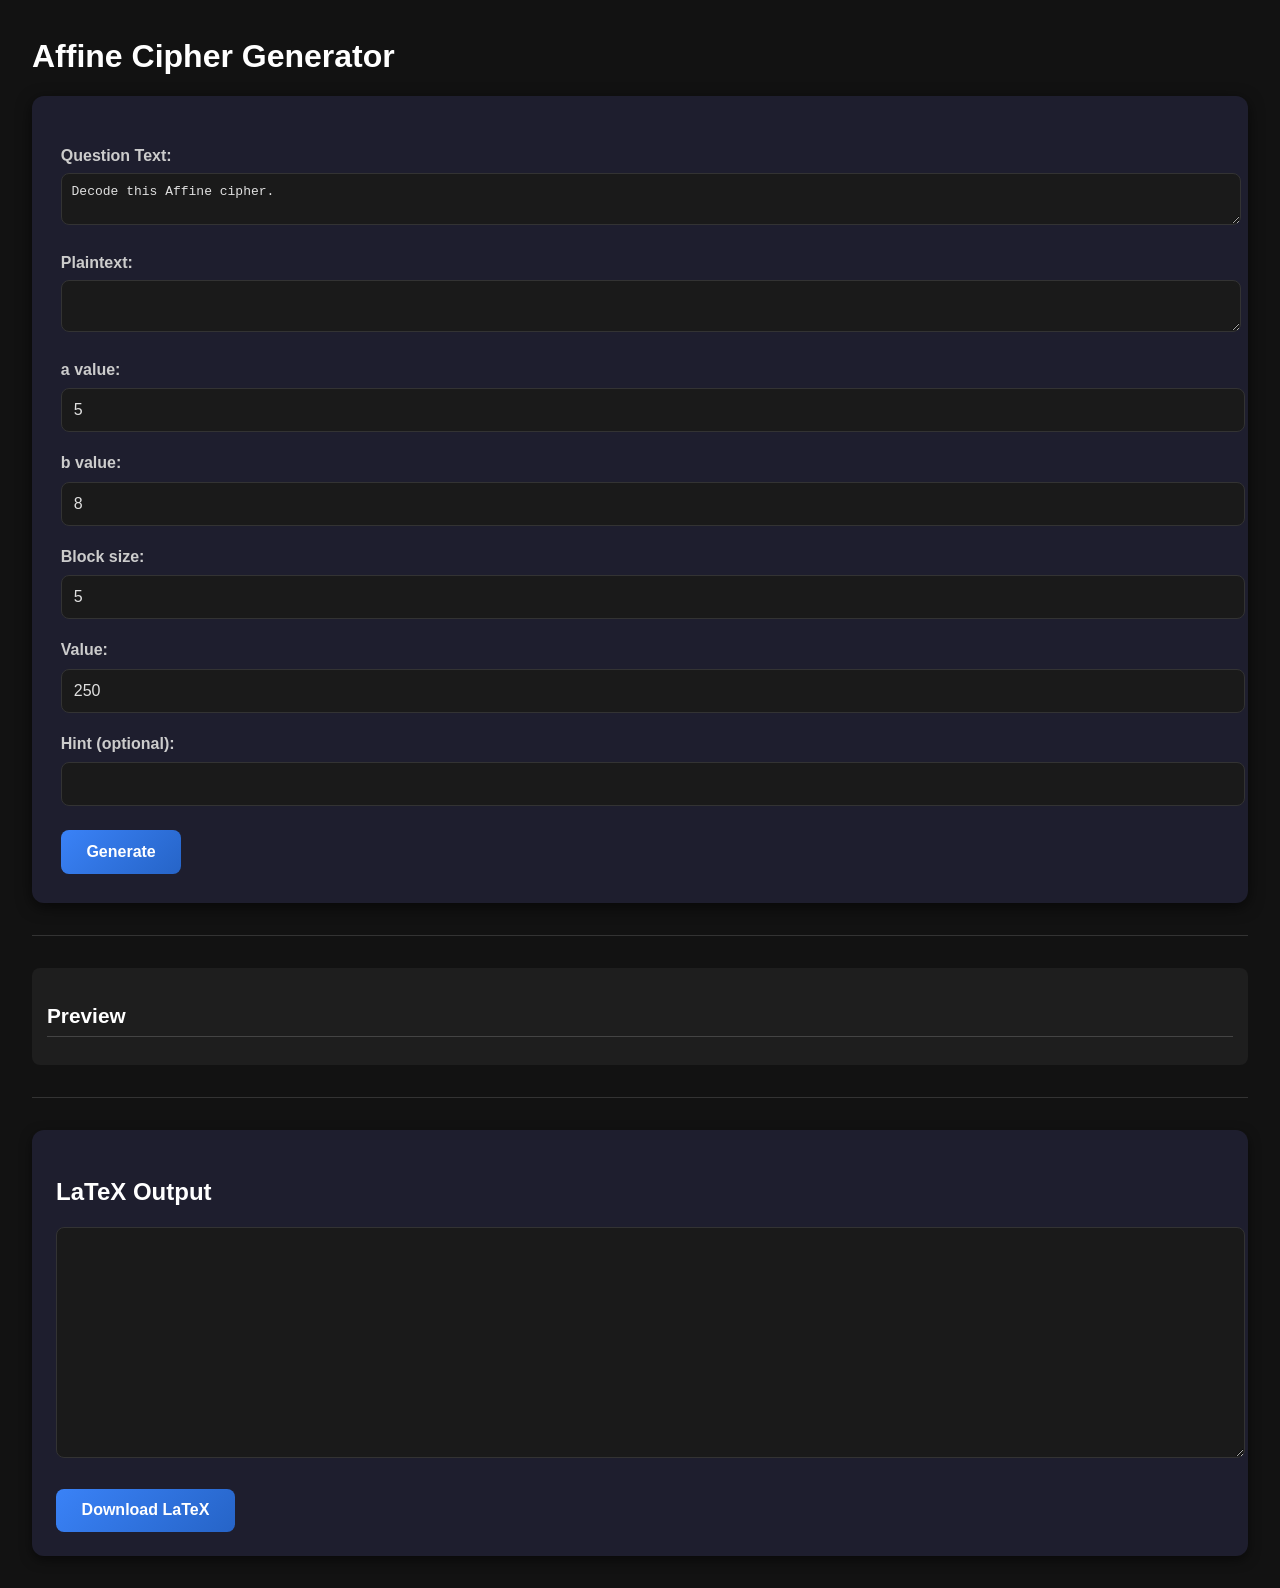
==== affine.html @ ffb8e873 "Add files via upload" ====
<!DOCTYPE html>
<html lang="en">
<head>
<meta charset="UTF-8">
<title>Affine Cipher Generator</title>
<link rel="stylesheet" href="cipherstyle.css">
</head>
<body>

<h1>Affine Cipher Generator</h1>

<form id="affineForm" onsubmit="event.preventDefault(); generateAffineCipher();">
  <label>
    Question Text:
    <textarea id="qtext">Decode this Affine cipher.</textarea>
  </label>
  <label>
    Plaintext:
    <textarea id="plaintext" required></textarea>
  </label>
  <label>
    a value:
    <input type="number" id="a" value="5" required>
  </label>
  <label>
    b value:
    <input type="number" id="b" value="8" required>
  </label>
  <label>
    Block size:
    <input type="number" id="bs" value="5" required>
  </label>
  <label>
    Value:
    <input type="number" id="value" value="250" required>
  </label>
  <label>
    Hint (optional):
    <input type="text" id="hint">
  </label>
  <button type="submit">Generate</button>
</form>

<div class="divider"></div>

<div class="preview">
  <h2>Preview</h2>
  <div id="cipherOutput"><pre></pre></div>
</div>

<div class="divider"></div>

<div class="output">
  <h2>LaTeX Output</h2>
  <textarea id="latexOutput" readonly rows="15"></textarea>
  <button onclick="downloadLatex()">Download LaTeX</button>
</div>

<script>
function affineEncode(s, a, b, bs){
  s = s.toUpperCase().replace(/[^A-Z]/g,"");
  let encoded = [];
  for(let i=0; i<s.length; i++){
    let val = ((s.charCodeAt(i) - 65)*a + b) % 26;
    encoded.push(String.fromCharCode(val + 65));
  }
  // Add block spacing
  let result = "";
  for(let i=0;i<encoded.length;i++){
    result += encoded[i];
    if((i+1) % bs === 0) result += " ";
  }
  return result.trim();
}

function affineFormatSentence(s){
  let words = s.split(" ");
  let formatted = "";
  let line = "";
  let len = 0;
  for(let word of words){
    if(len + word.length + 1 > 52){
      formatted += line.trim() + "\n\n\n";
      line = word + " ";
      len = word.length + 1;
    } else {
      line += word + " ";
      len += word.length + 1;
    }
  }
  formatted += line.trim();
  return formatted;
}

function generateAffineCipher(){
  const qtext = document.getElementById("qtext").value;
  const plaintext = document.getElementById("plaintext").value;
  const a = parseInt(document.getElementById("a").value);
  const b = parseInt(document.getElementById("b").value);
  const bs = parseInt(document.getElementById("bs").value);
  const value = document.getElementById("value").value;
  const hint = document.getElementById("hint").value;

  const encoded = affineEncode(plaintext, a, b, bs);
  const formatted = affineFormatSentence(encoded);

  // Preview
  document.getElementById("cipherOutput").innerHTML = "<pre>" + formatted + "</pre>";

  // LaTeX output
  let latex = [];
  if(hint){
    latex.push(`\\normalsize \\question[${value}] ${qtext} You are told that ${hint}`);
  } else {
    latex.push(`\\normalsize \\question[${value}] Decrypt this quote which was encoded using the \\textbf{Affine} cipher with a=${a}, b=${b}.`);
  }
  latex.push("\\Large{\\begin{verbatim}");
  latex.push(formatted);
  latex.push("\\end{verbatim}}");
  latex.push("\\vfill \\uplevel{\\hrulefill}");

  document.getElementById("latexOutput").value = latex.join("\n");
}

function downloadLatex(){
  const text = document.getElementById("latexOutput").value;
  const blob = new Blob([text], {type: "text/plain"});
  const a = document.createElement("a");
  a.href = URL.createObjectURL(blob);
  a.download = "affine_cipher.tex";
  a.click();
}
</script>
</body>
</html>
---- cipherstyle.css ----
/* === Base Theme === */
body {
  font-family: "Segoe UI", Roboto, Helvetica, Arial, sans-serif;
  margin: 2em;
  background-color: #121212;
  color: #e0e0e0;
  line-height: 1.5;
}

h1, h2 {
  color: #ffffff;
  margin-bottom: 0.5em;
}

/* === Form Container === */
form {
  background: #1e1e2e;
  padding: 1.8em;
  border-radius: 12px;
  box-shadow: 0 4px 15px rgba(0,0,0,0.6);
}

label {
  display: block;
  margin-top: 1.2em;
  font-weight: 600;
  color: #ccc;
}

/* === Inputs & Textareas === */
input[type="text"],
input[type="number"],
textarea,
select {
  width: 100%;
  padding: 0.75em;
  margin-top: 0.4em;
  border: 1px solid #333;
  border-radius: 8px;
  background-color: #1a1a1a;
  color: #e0e0e0;
  font-size: 1em;
  transition: all 0.2s ease-in-out;
}

input[type="text"]:focus,
input[type="number"]:focus,
textarea:focus,
select:focus {
  border-color: #3a82f7;
  box-shadow: 0 0 5px rgba(58, 130, 247, 0.6);
  outline: none;
}

input[type="checkbox"] {
  margin-left: 0.6em;
  transform: scale(1.3);
  cursor: pointer;
}

/* === Buttons === */
button {
  margin-top: 1.5em;
  padding: 0.8em 1.6em;
  border: none;
  border-radius: 8px;
  background: linear-gradient(135deg, #3a82f7, #2664c7);
  color: #fff;
  font-size: 1em;
  font-weight: 600;
  cursor: pointer;
  transition: transform 0.15s ease, box-shadow 0.15s ease;
}

button:hover {
  transform: translateY(-2px);
  box-shadow: 0 4px 12px rgba(58, 130, 247, 0.5);
}

button:active {
  transform: translateY(0);
  box-shadow: none;
}

/* === Output Section === */
.output {
  background: #1e1e2e;
  margin-top: 2em;
  padding: 1.5em;
  border-radius: 12px;
  box-shadow: 0 4px 12px rgba(0,0,0,0.5);
}

textarea[readonly] {
  background: #1a1a1a;
  border: 1px solid #333;
  resize: vertical;
  padding: 0.75em;
  border-radius: 8px;
  font-family: monospace;
  font-size: 0.95em;
  min-height: 150px;
}

/* === Divider === */
.divider {
  margin: 2em 0;
  height: 1px;
  background: #333;
}

/* === Preview Section === */
.preview {
  margin-bottom: 20px;
  padding: 15px;
  background: #1e1e1e;
  border-radius: 8px;
  color: #eee;
}

.preview h2 {
  font-size: 1.3em;
  margin-bottom: 10px;
  color: #fff;
  border-bottom: 1px solid #444;
  padding-bottom: 5px;
}

/* Cipher + Plaintext styling */
.cipher pre, .plain pre {
  font-family: monospace;
  font-size: 18px;
  margin: 0 0 10px 0;
  white-space: pre-wrap;
  display: block;
  letter-spacing: 2px;
}

/* Highlight plaintext row */
.plain pre {
  background: #333;
  color: #ffeb3b;
  padding: 3px;
  border-radius: 4px;
}

/* Frequency Table */
.freq table {
  border-collapse: collapse;
  margin-top: 10px;
  width: 100%;
  table-layout: fixed;
}

.freq th, .freq td {
  border: 1px solid #555;
  text-align: center;
  padding: 6px;
  color: #ddd;
  font-family: monospace;
}

.freq th {
  background: #2a2a2a;
  font-weight: bold;
}

/* Index page cipher cards */
.cipher-list {
  display: grid;
  grid-template-columns: repeat(auto-fit, minmax(180px, 1fr));
  gap: 1rem;
  max-width: 900px;
  margin: 2rem auto;
}

.cipher-card {
  background-color: #1f1f1f;
  padding: 1rem;
  border-radius: 10px;
  text-align: center;
  transition: background-color 0.2s;
}

.cipher-card:hover {
  background-color: #333;
}

.cipher-card a {
  color: #f0f0f0;
  text-decoration: none;
  font-weight: bold;
  display: block;
  font-size: 1.1em;
}

/* Preformatted for fractionated / aligned output */
#fracPreview pre {
  font-family: monospace;
  white-space: pre;
}
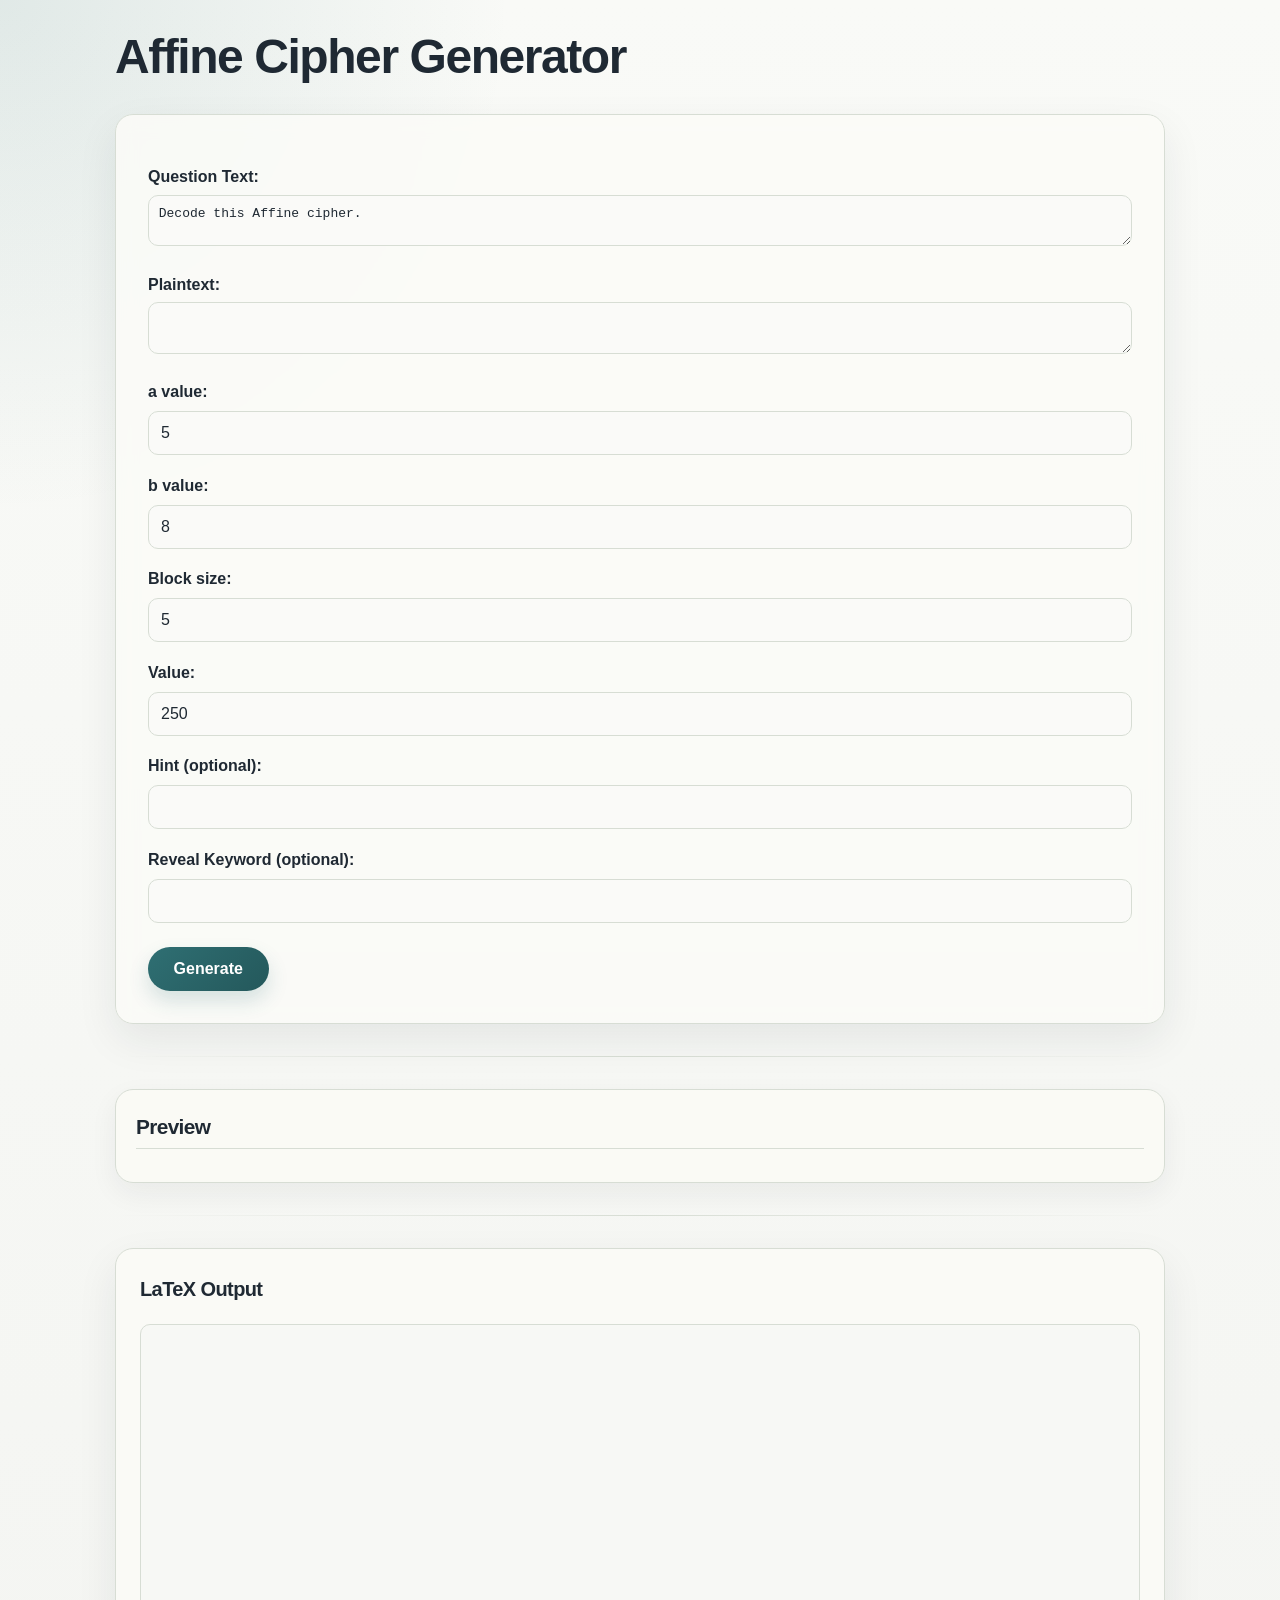
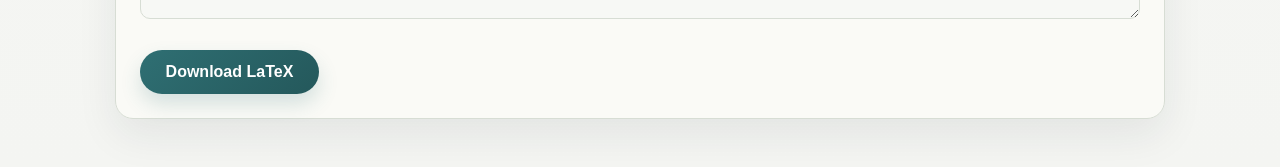
==== commit 5b31350c: "adding the embed creation into the cipher encoders to make our lives easier" ====
--- a/affine.html
+++ b/affine.html
@@ -38,6 +38,10 @@
     Hint (optional):
     <input type="text" id="hint">
   </label>
+  <label>
+    Reveal Keyword (optional):
+    <input type="text" id="revealKeyword">
+  </label>
   <button type="submit">Generate</button>
 </form>
 
@@ -56,6 +60,7 @@
   <button onclick="downloadLatex()">Download LaTeX</button>
 </div>
 
+<script src="embed-output.js"></script>
 <script>
 function affineEncode(s, a, b, bs){
   s = s.toUpperCase().replace(/[^A-Z]/g,"");
@@ -92,7 +97,7 @@
   return formatted;
 }
 
-function generateAffineCipher(){
+async function generateAffineCipher(){
   const qtext = document.getElementById("qtext").value;
   const plaintext = document.getElementById("plaintext").value;
   const a = parseInt(document.getElementById("a").value);
@@ -100,6 +105,7 @@
   const bs = parseInt(document.getElementById("bs").value);
   const value = document.getElementById("value").value;
   const hint = document.getElementById("hint").value;
+  const revealKeyword = document.getElementById("revealKeyword").value;
 
   const encoded = affineEncode(plaintext, a, b, bs);
   const formatted = affineFormatSentence(encoded);
@@ -119,7 +125,16 @@
   latex.push("\\end{verbatim}}");
   latex.push("\\vfill \\uplevel{\\hrulefill}");
 
-  document.getElementById("latexOutput").value = latex.join("\n");
+  const embedQuestion = hint
+    ? `${qtext} You are told that ${hint}`
+    : `Decrypt this quote which was encoded using the Affine cipher with a=${a}, b=${b}.`;
+  await setLatexOrEmbedOutput("latexOutput", revealKeyword, "affine", {
+    cipherType: "Affine",
+    aristoType: "K2",
+    questionText: questionTextWithValue(value, embedQuestion),
+    cipherText: formatted,
+    correctAnswer: lettersOnlyAnswer(plaintext)
+  }, latex.join("\n"));
 }
 
 function downloadLatex(){
--- a/cipherstyle.css
+++ b/cipherstyle.css
@@ -1,30 +1,88 @@
 /* === Base Theme === */
+:root {
+  --bg: #f4f5f2;
+  --surface: #fbfbf7;
+  --surface-soft: #fafaf8;
+  --surface-muted: #ecefeb;
+  --text: #1f2933;
+  --text-muted: #5f6b76;
+  --border: #d7ddd4;
+  --accent: #2f6f73;
+  --accent-dark: #24585b;
+  --accent-soft: #e2f0ef;
+  --shadow: 0 16px 40px rgba(31, 41, 51, 0.08);
+}
+
+* {
+  box-sizing: border-box;
+}
+
 body {
-  font-family: "Segoe UI", Roboto, Helvetica, Arial, sans-serif;
-  margin: 2em;
-  background-color: #121212;
-  color: #e0e0e0;
-  line-height: 1.5;
+  font-family: Inter, "Segoe UI", Roboto, Helvetica, Arial, sans-serif;
+  margin: 0;
+  min-height: 100vh;
+  background:
+    radial-gradient(circle at top left, rgba(47, 111, 115, 0.12), transparent 32rem),
+    linear-gradient(180deg, #f9faf7 0%, var(--bg) 100%);
+  color: var(--text);
+  line-height: 1.6;
+  padding: 2rem clamp(1rem, 4vw, 3rem) 3rem;
+}
+
+body > h1,
+.site-hero,
+body > form,
+body > .preview,
+body > .output,
+body > .divider {
+  max-width: 1050px;
+  margin-left: auto;
+  margin-right: auto;
 }
 
 h1, h2 {
-  color: #ffffff;
-  margin-bottom: 0.5em;
+  color: var(--text);
+  letter-spacing: -0.03em;
+  margin: 0 0 0.65em;
+}
+
+h1 {
+  font-size: clamp(2rem, 4vw, 3rem);
+  line-height: 1.05;
+}
+
+h2 {
+  font-size: 1.25rem;
+}
+
+.site-hero {
+  text-align: center;
+  margin-bottom: 2rem;
+  padding: 2.4rem 1rem 1.2rem;
+}
+
+.site-hero p {
+  max-width: 680px;
+  margin: 0 auto;
+  color: var(--text-muted);
+  font-size: 1.05rem;
 }
 
 /* === Form Container === */
 form {
-  background: #1e1e2e;
-  padding: 1.8em;
-  border-radius: 12px;
-  box-shadow: 0 4px 15px rgba(0,0,0,0.6);
+  background: rgba(251, 251, 247, 0.88);
+  padding: clamp(1.25rem, 3vw, 2rem);
+  border: 1px solid var(--border);
+  border-radius: 18px;
+  box-shadow: var(--shadow);
+  backdrop-filter: blur(10px);
 }
 
 label {
   display: block;
-  margin-top: 1.2em;
+  margin-top: 1.1em;
   font-weight: 600;
-  color: #ccc;
+  color: var(--text);
 }
 
 /* === Inputs & Textareas === */
@@ -35,20 +93,21 @@
   width: 100%;
   padding: 0.75em;
   margin-top: 0.4em;
-  border: 1px solid #333;
-  border-radius: 8px;
-  background-color: #1a1a1a;
-  color: #e0e0e0;
+  border: 1px solid var(--border);
+  border-radius: 10px;
+  background-color: var(--surface-soft);
+  color: var(--text);
   font-size: 1em;
-  transition: all 0.2s ease-in-out;
+  transition: border-color 0.2s ease, box-shadow 0.2s ease, background-color 0.2s ease;
 }
 
 input[type="text"]:focus,
 input[type="number"]:focus,
 textarea:focus,
 select:focus {
-  border-color: #3a82f7;
-  box-shadow: 0 0 5px rgba(58, 130, 247, 0.6);
+  border-color: var(--accent);
+  background-color: var(--surface);
+  box-shadow: 0 0 0 4px rgba(47, 111, 115, 0.14);
   outline: none;
 }
 
@@ -63,41 +122,44 @@
   margin-top: 1.5em;
   padding: 0.8em 1.6em;
   border: none;
-  border-radius: 8px;
-  background: linear-gradient(135deg, #3a82f7, #2664c7);
+  border-radius: 999px;
+  background: linear-gradient(135deg, var(--accent), var(--accent-dark));
   color: #fff;
   font-size: 1em;
   font-weight: 600;
   cursor: pointer;
-  transition: transform 0.15s ease, box-shadow 0.15s ease;
+  box-shadow: 0 10px 20px rgba(47, 111, 115, 0.18);
+  transition: transform 0.15s ease, box-shadow 0.15s ease, filter 0.15s ease;
 }
 
 button:hover {
   transform: translateY(-2px);
-  box-shadow: 0 4px 12px rgba(58, 130, 247, 0.5);
+  filter: brightness(1.04);
+  box-shadow: 0 14px 26px rgba(47, 111, 115, 0.24);
 }
 
 button:active {
   transform: translateY(0);
-  box-shadow: none;
+  box-shadow: 0 7px 16px rgba(47, 111, 115, 0.18);
 }
 
 /* === Output Section === */
 .output {
-  background: #1e1e2e;
+  background: rgba(251, 251, 247, 0.9);
   margin-top: 2em;
   padding: 1.5em;
-  border-radius: 12px;
-  box-shadow: 0 4px 12px rgba(0,0,0,0.5);
+  border: 1px solid var(--border);
+  border-radius: 18px;
+  box-shadow: var(--shadow);
 }
 
 textarea[readonly] {
-  background: #1a1a1a;
-  border: 1px solid #333;
+  background: #f7f8f5;
+  border: 1px solid var(--border);
   resize: vertical;
   padding: 0.75em;
-  border-radius: 8px;
-  font-family: monospace;
+  border-radius: 10px;
+  font-family: "SFMono-Regular", Consolas, "Liberation Mono", monospace;
   font-size: 0.95em;
   min-height: 150px;
 }
@@ -106,23 +168,25 @@
 .divider {
   margin: 2em 0;
   height: 1px;
-  background: #333;
+  background: linear-gradient(90deg, transparent, var(--border), transparent);
 }
 
 /* === Preview Section === */
 .preview {
   margin-bottom: 20px;
-  padding: 15px;
-  background: #1e1e1e;
-  border-radius: 8px;
-  color: #eee;
+  padding: 1.25rem;
+  background: rgba(251, 251, 247, 0.78);
+  border: 1px solid var(--border);
+  border-radius: 18px;
+  color: var(--text);
+  box-shadow: 0 10px 28px rgba(31, 41, 51, 0.06);
 }
 
 .preview h2 {
   font-size: 1.3em;
   margin-bottom: 10px;
-  color: #fff;
-  border-bottom: 1px solid #444;
+  color: var(--text);
+  border-bottom: 1px solid var(--border);
   padding-bottom: 5px;
 }
 
@@ -138,10 +202,10 @@
 
 /* Highlight plaintext row */
 .plain pre {
-  background: #333;
-  color: #ffeb3b;
-  padding: 3px;
-  border-radius: 4px;
+  background: var(--accent-soft);
+  color: var(--accent-dark);
+  padding: 0.45rem;
+  border-radius: 8px;
 }
 
 /* Frequency Table */
@@ -153,49 +217,78 @@
 }
 
 .freq th, .freq td {
-  border: 1px solid #555;
+  border: 1px solid var(--border);
   text-align: center;
   padding: 6px;
-  color: #ddd;
-  font-family: monospace;
+  color: var(--text);
+  font-family: "SFMono-Regular", Consolas, "Liberation Mono", monospace;
 }
 
 .freq th {
-  background: #2a2a2a;
+  background: var(--surface-muted);
   font-weight: bold;
 }
 
 /* Index page cipher cards */
 .cipher-list {
   display: grid;
-  grid-template-columns: repeat(auto-fit, minmax(180px, 1fr));
+  grid-template-columns: repeat(auto-fit, minmax(210px, 1fr));
   gap: 1rem;
-  max-width: 900px;
-  margin: 2rem auto;
+  max-width: 1050px;
+  margin: 1.5rem auto 0;
 }
 
 .cipher-card {
-  background-color: #1f1f1f;
-  padding: 1rem;
-  border-radius: 10px;
-  text-align: center;
-  transition: background-color 0.2s;
+  background-color: rgba(251, 251, 247, 0.88);
+  border: 1px solid var(--border);
+  border-radius: 16px;
+  box-shadow: 0 10px 26px rgba(31, 41, 51, 0.06);
+  overflow: hidden;
+  transition: transform 0.2s ease, box-shadow 0.2s ease, border-color 0.2s ease;
 }
 
 .cipher-card:hover {
-  background-color: #333;
+  transform: translateY(-3px);
+  border-color: rgba(47, 111, 115, 0.35);
+  box-shadow: 0 18px 36px rgba(31, 41, 51, 0.1);
 }
 
 .cipher-card a {
-  color: #f0f0f0;
+  color: var(--text);
   text-decoration: none;
   font-weight: bold;
   display: block;
   font-size: 1.1em;
+  padding: 1.2rem;
+}
+
+.cipher-card a::after {
+  content: "Open encoder";
+  display: block;
+  margin-top: 0.35rem;
+  color: var(--text-muted);
+  font-size: 0.78rem;
+  font-weight: 500;
+  letter-spacing: 0.02em;
+  text-transform: uppercase;
 }
 
 /* Preformatted for fractionated / aligned output */
 #fracPreview pre {
-  font-family: monospace;
+  font-family: "SFMono-Regular", Consolas, "Liberation Mono", monospace;
   white-space: pre;
 }
+
+pre {
+  color: var(--text);
+}
+
+@media (max-width: 640px) {
+  body {
+    padding: 1rem;
+  }
+
+  .cipher-list {
+    grid-template-columns: 1fr;
+  }
+}
